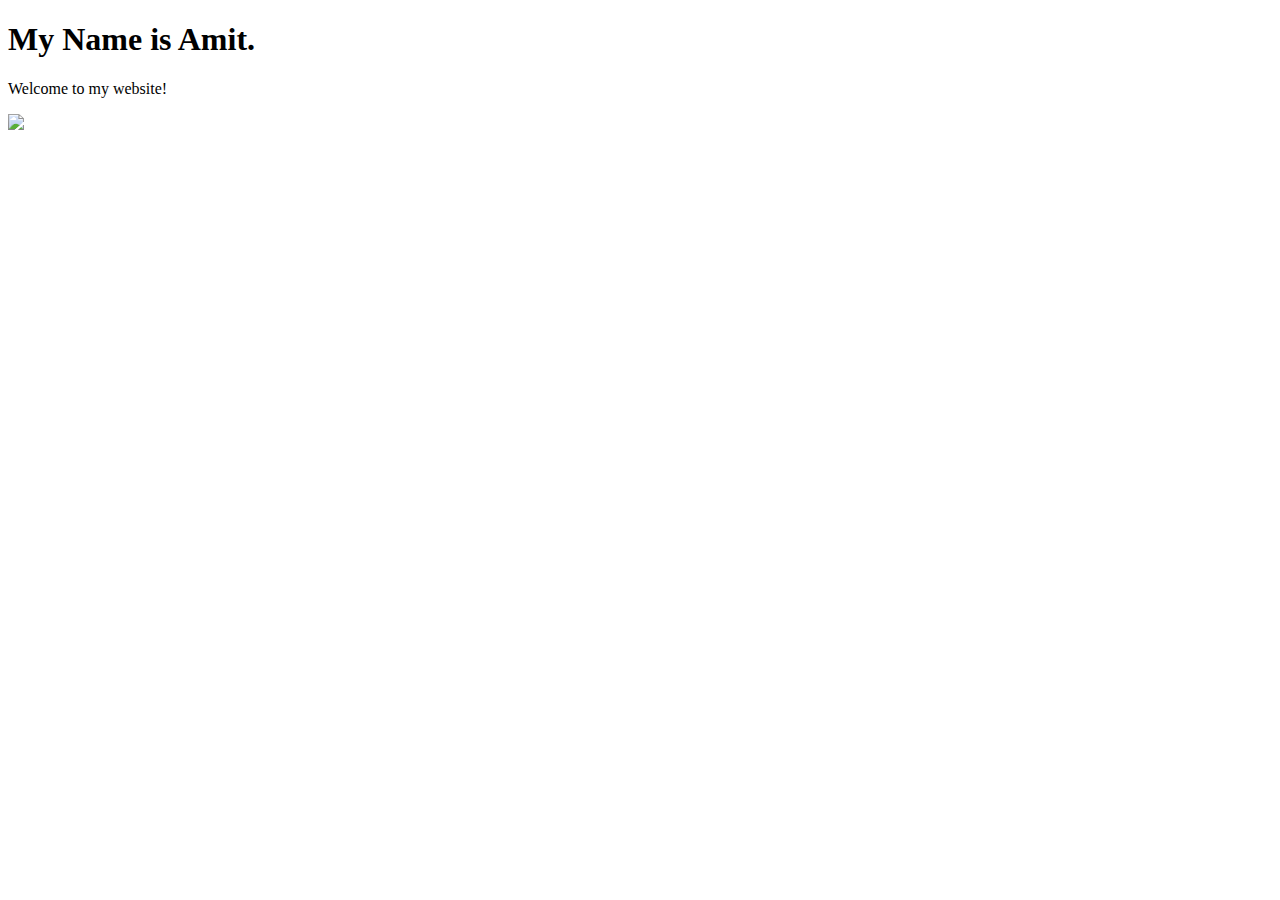
==== index.html @ 4e66e0dc "Create index.html" ====
<!DOCTYPE html>

<html>

<body>
  <h1>My Name is Amit.</h1>
  <p>Welcome to my website!</p>
  <img src="https://content.codecademy.com/articles/github-pages-via-web-app/happy-ice-cream.gif" />
</body>

</html>
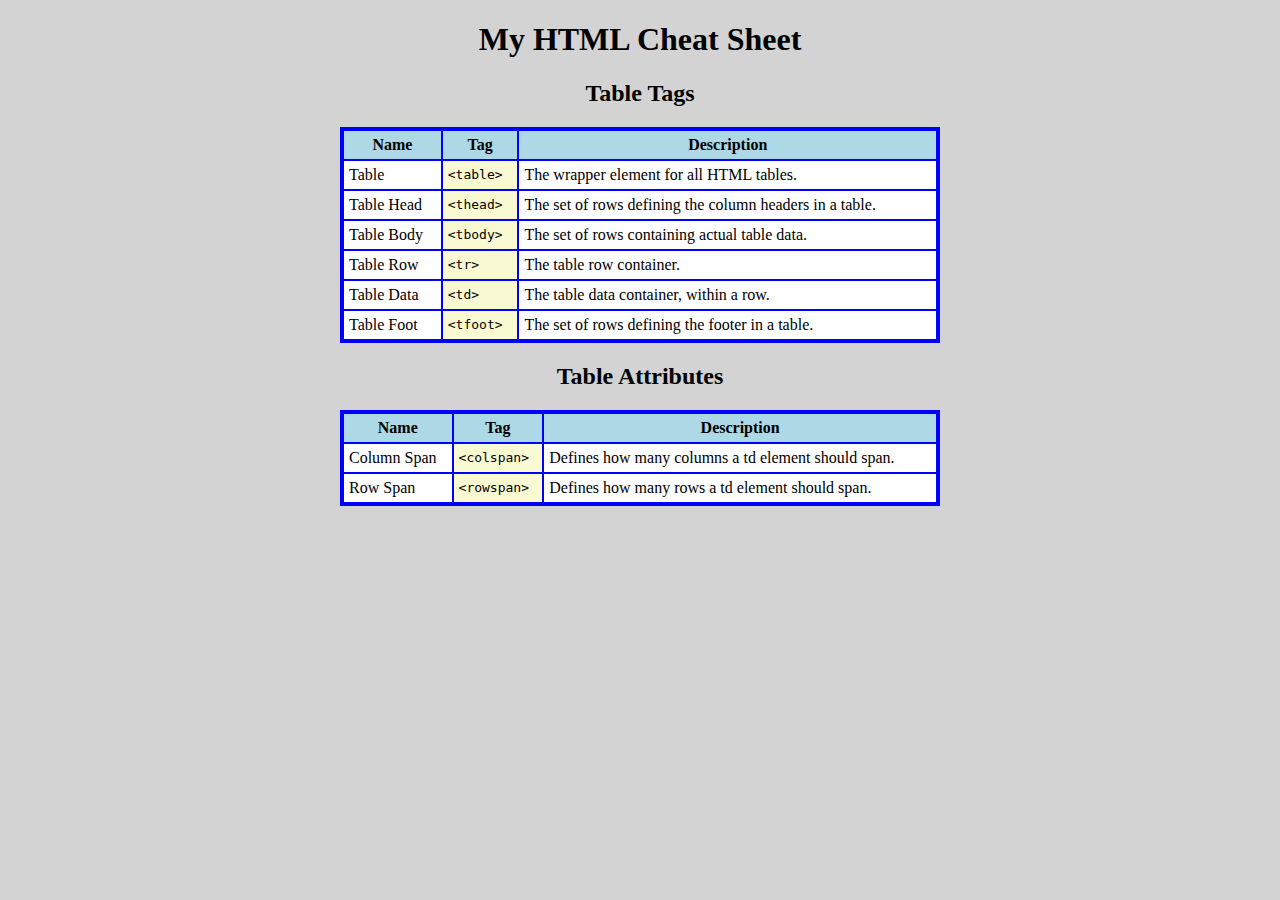
==== commit babe316c: "Rename index1.html to index.html" ====
--- a/index.html
+++ b/index.html
@@ -1,11 +1,87 @@
 <!DOCTYPE html>
-
 <html>
 
+
+
+<head>
+    <title>Cheat Sheet</title>
+    <link href="./styles.css" type="text/css" rel="stylesheet">
+</head>
+
+<div class="container">
+
 <body>
-  <h1>My Name is Amit.</h1>
-  <p>Welcome to my website!</p>
-  <img src="https://content.codecademy.com/articles/github-pages-via-web-app/happy-ice-cream.gif" />
+        <h1>My HTML Cheat Sheet</h1>
+        <h2>Table Tags</h2>
+
+<table>
+    <thead>
+        <tr>
+            <th span="col">Name</th>
+            <th span="col">Tag</th>
+            <th span="col">Description</th>
+        </tr>    
+    </thead>
+    <tbody>
+        <tr>
+            <td>Table</td>
+            <td class="tag">&lt;table&gt</td>
+            <td>The wrapper element for all HTML tables.</td>
+        </tr>
+        <tr>
+            <td>Table Head</td>
+            <td class="tag">&lt;thead&gt</td>
+            <td>The set of rows defining the column headers in a table.</td>
+        </tr>
+        <tr>
+            <td>Table Body</td>
+            <td class="tag">&lt;tbody&gt</td>
+            <td>The set of rows containing actual table data.</td>
+        </tr>
+        <tr>
+            <td>Table Row</td>
+            <td class="tag">&lt;tr&gt</td>
+            <td>The table row container.</td>
+        </tr>
+        <tr>
+            <td>Table Data</td>
+            <td class="tag">&lt;td&gt</td>
+            <td>The table data container, within a row.</td>
+        </tr>
+        <tr>
+            <td>Table Foot</td>
+            <td class="tag">&lt;tfoot&gt</td>
+            <td>The set of rows defining the footer in a table.</td>
+        </tr>
+    </tbody>
+</table>
+
+<h2>Table Attributes</h2>
+
+<table>
+    <thead>
+    <tr>
+        <th>Name</th>
+        <th>Tag</th>
+        <th>Description</th>
+    </tr>
+    </thead>
+    <tbody>
+        <tr>
+            <td>Column Span</td>
+            <td class="tag">&lt;colspan&gt</td>
+            <td>Defines how many columns a td element should span.</td>
+        </tr>
+        <tr>
+            <td>Row Span</td>
+            <td class="tag">&lt;rowspan&gt</td>
+            <td>Defines how many rows a td element should span.</td>
+        </tr>
+    </tbody>
+</table>
+
+</div>
+
 </body>
 
 </html>
--- a/styles.css
+++ b/styles.css
@@ -0,0 +1,33 @@
+* {
+    background-color: lightgray;
+    font-family: Georgia, 'Times New Roman', Times, serif;
+}
+
+h1, h2 {
+    text-align: center;
+}
+
+td {
+    margin: 0;
+    text-align: left;
+    background-color: white;
+    padding: 5px;
+}
+
+table {
+    position: relative;
+    width: 600px;
+    margin: 0 auto;
+    background-color: blue;
+    padding: 2px;
+}
+
+th {
+    background-color: lightblue;
+    padding: 5px;
+}
+
+.tag {
+    font-family: monospace;  
+    background-color: lightgoldenrodyellow;  
+}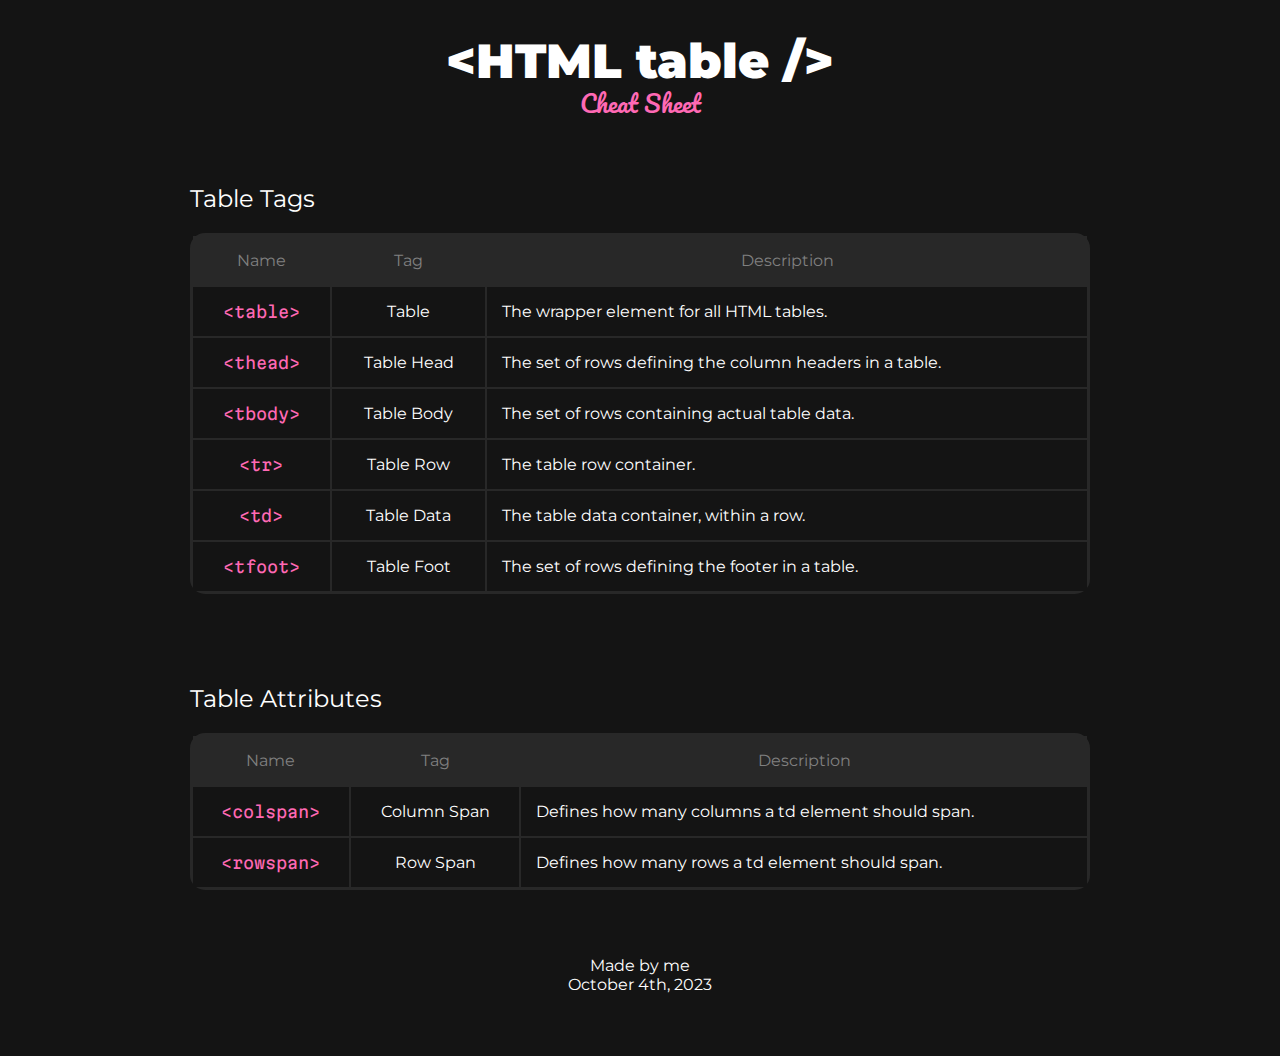
==== commit eaec0143: "Add files via upload" ====
--- a/index.html
+++ b/index.html
@@ -6,12 +6,16 @@
 <head>
     <title>Cheat Sheet</title>
     <link href="./styles.css" type="text/css" rel="stylesheet">
+    <link rel="preconnect" href="https://fonts.googleapis.com">
+    <link rel="preconnect" href="https://fonts.gstatic.com" crossorigin>
+    <link href="https://fonts.googleapis.com/css2?family=Martian+Mono&family=Montserrat:wght@400;900&family=Pacifico&family=Work+Sans:wght@400;500;800&display=swap" rel="stylesheet">
 </head>
 
 <div class="container">
 
 <body>
-        <h1>My HTML Cheat Sheet</h1>
+        <h1>&lt;HTML table /&gt</h1>
+        <h2 class="CheatSheet">Cheat Sheet</h2>
         <h2>Table Tags</h2>
 
 <table>
@@ -24,37 +28,39 @@
     </thead>
     <tbody>
         <tr>
+            <td class="tag">&lt;table&gt</td>
             <td>Table</td>
-            <td class="tag">&lt;table&gt</td>
-            <td>The wrapper element for all HTML tables.</td>
+            <td class="description">The wrapper element for all HTML tables.</td>
         </tr>
         <tr>
+            <td class="tag">&lt;thead&gt</td>
             <td>Table Head</td>
-            <td class="tag">&lt;thead&gt</td>
-            <td>The set of rows defining the column headers in a table.</td>
+            <td class="description">The set of rows defining the column headers in a table.</td>
         </tr>
         <tr>
+            <td class="tag">&lt;tbody&gt</td>
             <td>Table Body</td>
-            <td class="tag">&lt;tbody&gt</td>
-            <td>The set of rows containing actual table data.</td>
+            <td class="description">The set of rows containing actual table data.</td>
         </tr>
         <tr>
+            <td class="tag">&lt;tr&gt</td>
             <td>Table Row</td>
-            <td class="tag">&lt;tr&gt</td>
-            <td>The table row container.</td>
+            <td class="description">The table row container.</td>
         </tr>
         <tr>
+            <td class="tag">&lt;td&gt</td>
             <td>Table Data</td>
-            <td class="tag">&lt;td&gt</td>
-            <td>The table data container, within a row.</td>
+            <td class="description">The table data container, within a row.</td>
         </tr>
         <tr>
+            <td class="tag">&lt;tfoot&gt</td>
             <td>Table Foot</td>
-            <td class="tag">&lt;tfoot&gt</td>
-            <td>The set of rows defining the footer in a table.</td>
+            <td class="description">The set of rows defining the footer in a table.</td>
         </tr>
     </tbody>
 </table>
+
+<div class="space"></div>
 
 <h2>Table Attributes</h2>
 
@@ -68,14 +74,14 @@
     </thead>
     <tbody>
         <tr>
+            <td class="tag">&lt;colspan&gt</td>
             <td>Column Span</td>
-            <td class="tag">&lt;colspan&gt</td>
-            <td>Defines how many columns a td element should span.</td>
+            <td class="description">Defines how many columns a td element should span.</td>
         </tr>
         <tr>
+            <td class="tag">&lt;rowspan&gt</td>
             <td>Row Span</td>
-            <td class="tag">&lt;rowspan&gt</td>
-            <td>Defines how many rows a td element should span.</td>
+            <td class="description">Defines how many rows a td element should span.</td>
         </tr>
     </tbody>
 </table>
@@ -84,4 +90,10 @@
 
 </body>
 
-</html>
+<footer>
+
+<p>Made by me <br> October 4th, 2023</p>
+
+</footer>
+
+</html>--- a/styles.css
+++ b/styles.css
@@ -1,33 +1,70 @@
 * {
-    background-color: lightgray;
-    font-family: Georgia, 'Times New Roman', Times, serif;
+    background-color: rgb(20,20,20);
+    font-family: Montserrat;
+    color: white;
+    text-align: center;
 }
 
-h1, h2 {
+.container {
+    max-width: 900px;
+    margin: 0 auto;
+}
+
+h1 {
+    font-weight: 900;
+    font-size: xxx-large;
+}
+
+h2 {
+    text-align: left;
+    font-weight: 400;
+}
+
+.CheatSheet {
+    color: hotpink;
     text-align: center;
+    font-family: pacifico;
+    position: relative;
+    top: -40px;
 }
 
 td {
     margin: 0;
-    text-align: left;
-    background-color: white;
-    padding: 5px;
+    padding: 15px;
 }
 
 table {
     position: relative;
-    width: 600px;
+    width: 900px;
     margin: 0 auto;
-    background-color: blue;
-    padding: 2px;
+    background-color: rgb(40,40,40);
+    padding: 1px;
+    border-radius: 15px;
 }
 
 th {
-    background-color: lightblue;
-    padding: 5px;
+    background-color: rgb(40,40,40);
+    padding: 15px;
+    font-weight: 400;
+    color: gray
 }
 
 .tag {
-    font-family: monospace;  
-    background-color: lightgoldenrodyellow;  
+    font-family: Martian Mono, monospace;
+    color: hotpink;
+    font-size: 50;
+}
+
+footer {
+    height: 100px;
+    position: relative;
+    top: 50px;
+}
+
+.space {
+    height: 70px;
+}
+
+.description {
+    text-align: left;
 }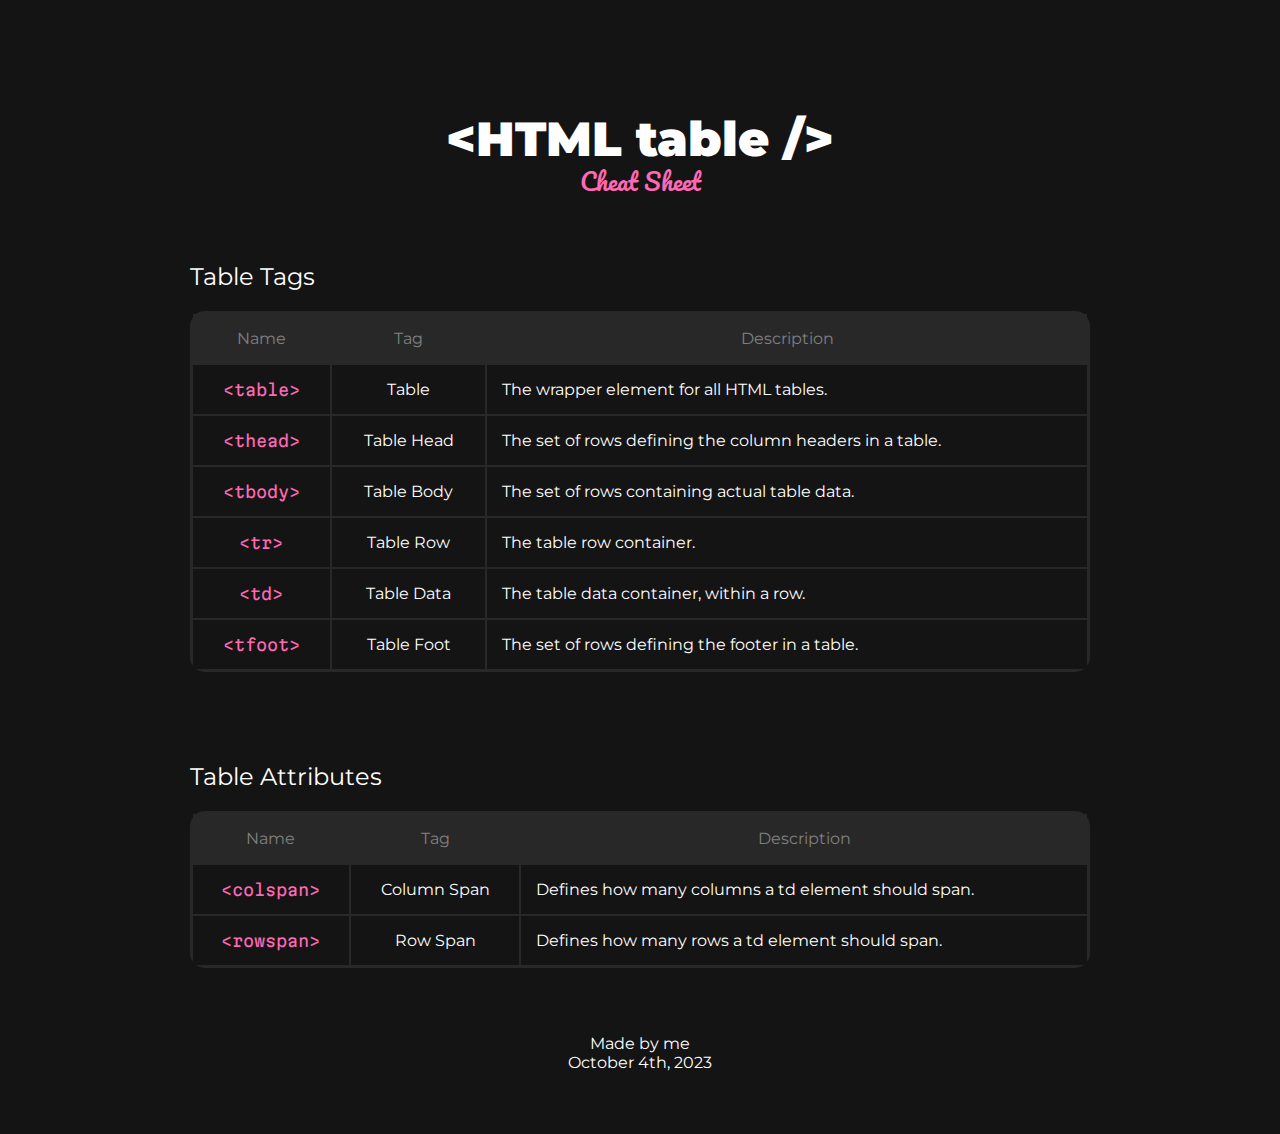
==== commit ebc3c5be: "Update index.html" ====
--- a/index.html
+++ b/index.html
@@ -12,6 +12,8 @@
 </head>
 
 <div class="container">
+        <div class="space"></div>
+
 
 <body>
         <h1>&lt;HTML table /&gt</h1>
@@ -96,4 +98,4 @@
 
 </footer>
 
-</html>+</html>
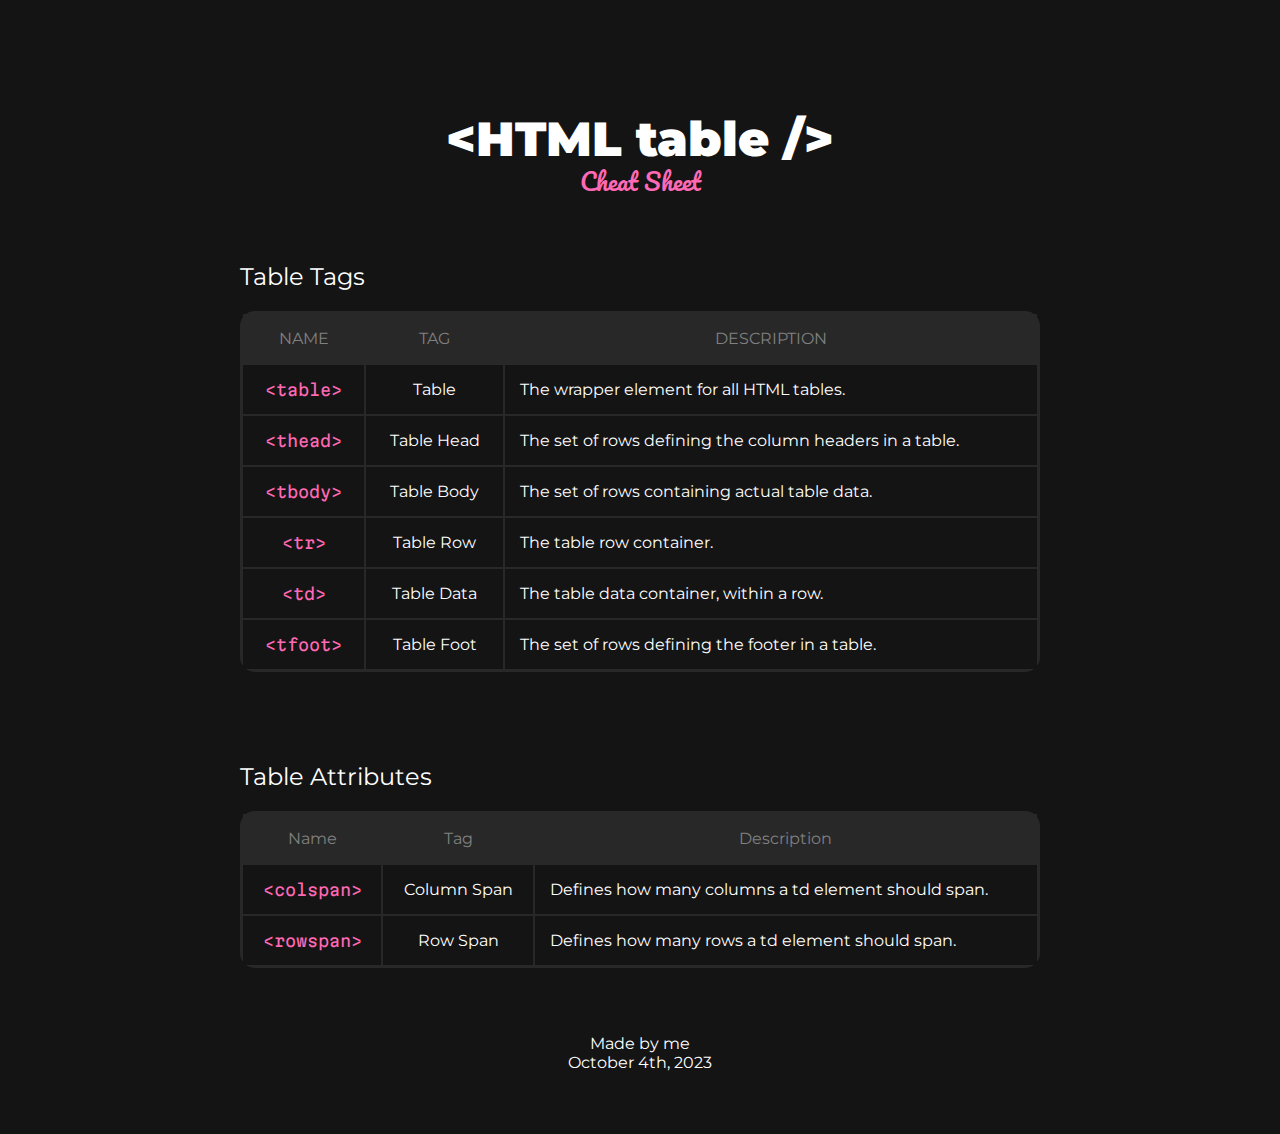
==== commit 616b187a: "Add files via upload" ====
--- a/index.html
+++ b/index.html
@@ -12,8 +12,7 @@
 </head>
 
 <div class="container">
-        <div class="space"></div>
-
+    <div class="space"></div>
 
 <body>
         <h1>&lt;HTML table /&gt</h1>
@@ -23,9 +22,9 @@
 <table>
     <thead>
         <tr>
-            <th span="col">Name</th>
-            <th span="col">Tag</th>
-            <th span="col">Description</th>
+            <th span="col">NAME</th>
+            <th span="col">TAG</th>
+            <th span="col">DESCRIPTION</th>
         </tr>    
     </thead>
     <tbody>
@@ -98,4 +97,4 @@
 
 </footer>
 
-</html>
+</html>--- a/styles.css
+++ b/styles.css
@@ -6,7 +6,7 @@
 }
 
 .container {
-    max-width: 900px;
+    max-width: 800px;
     margin: 0 auto;
 }
 
@@ -35,7 +35,7 @@
 
 table {
     position: relative;
-    width: 900px;
+    width: 800px;
     margin: 0 auto;
     background-color: rgb(40,40,40);
     padding: 1px;
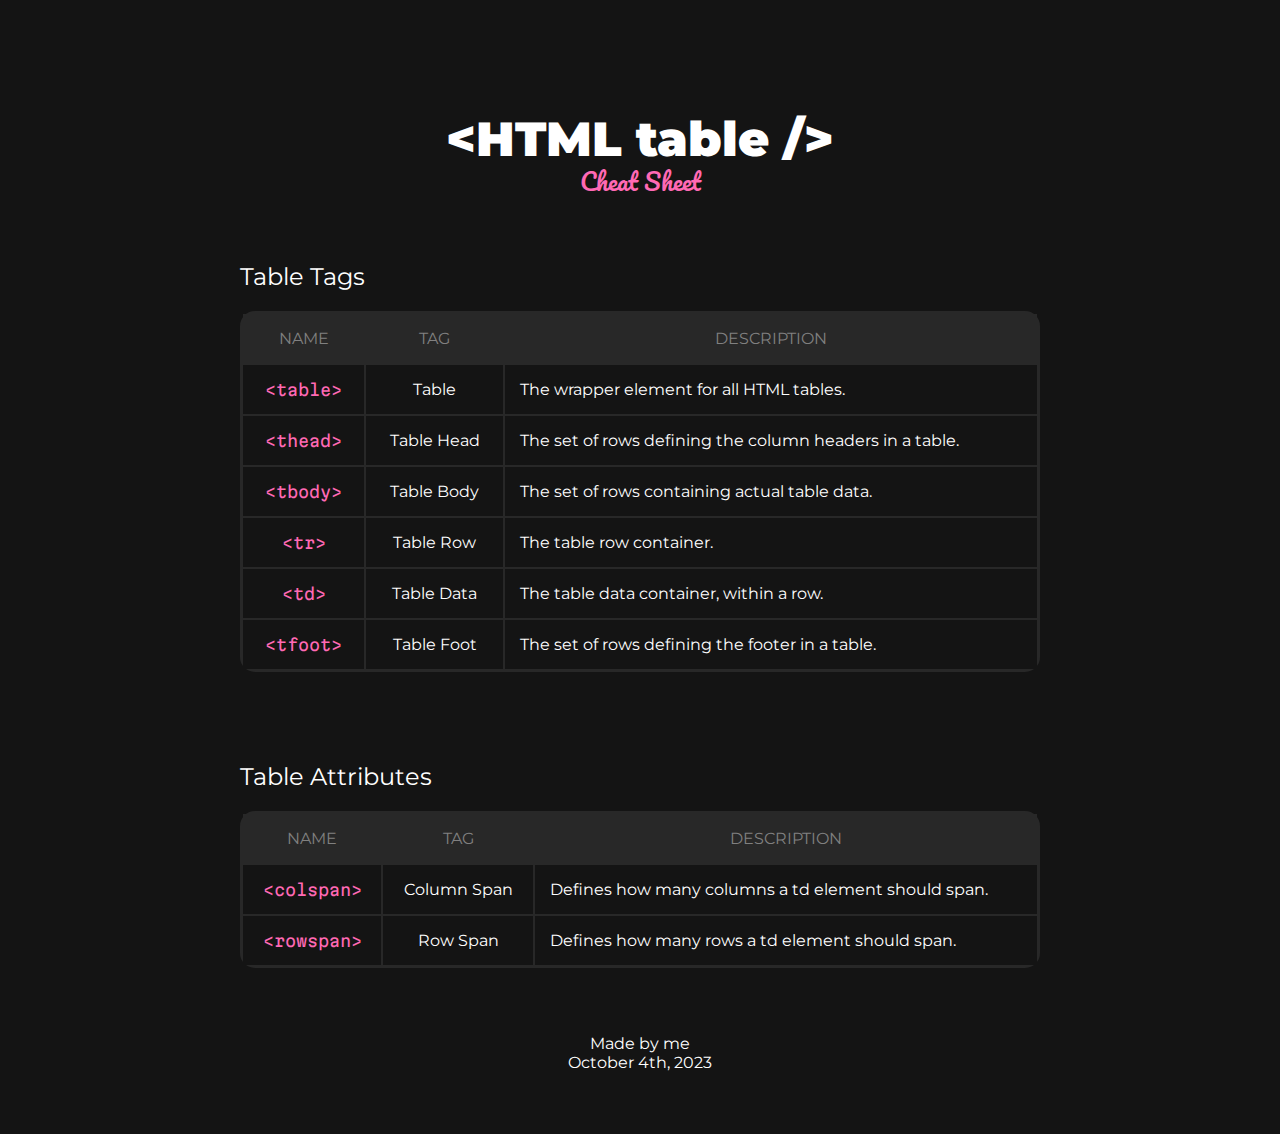
==== commit 3b3e2bf8: "Update index.html" ====
--- a/index.html
+++ b/index.html
@@ -68,9 +68,9 @@
 <table>
     <thead>
     <tr>
-        <th>Name</th>
-        <th>Tag</th>
-        <th>Description</th>
+        <th>NAME</th>
+        <th>TAG</th>
+        <th>DESCRIPTION</th>
     </tr>
     </thead>
     <tbody>
@@ -97,4 +97,4 @@
 
 </footer>
 
-</html>+</html>
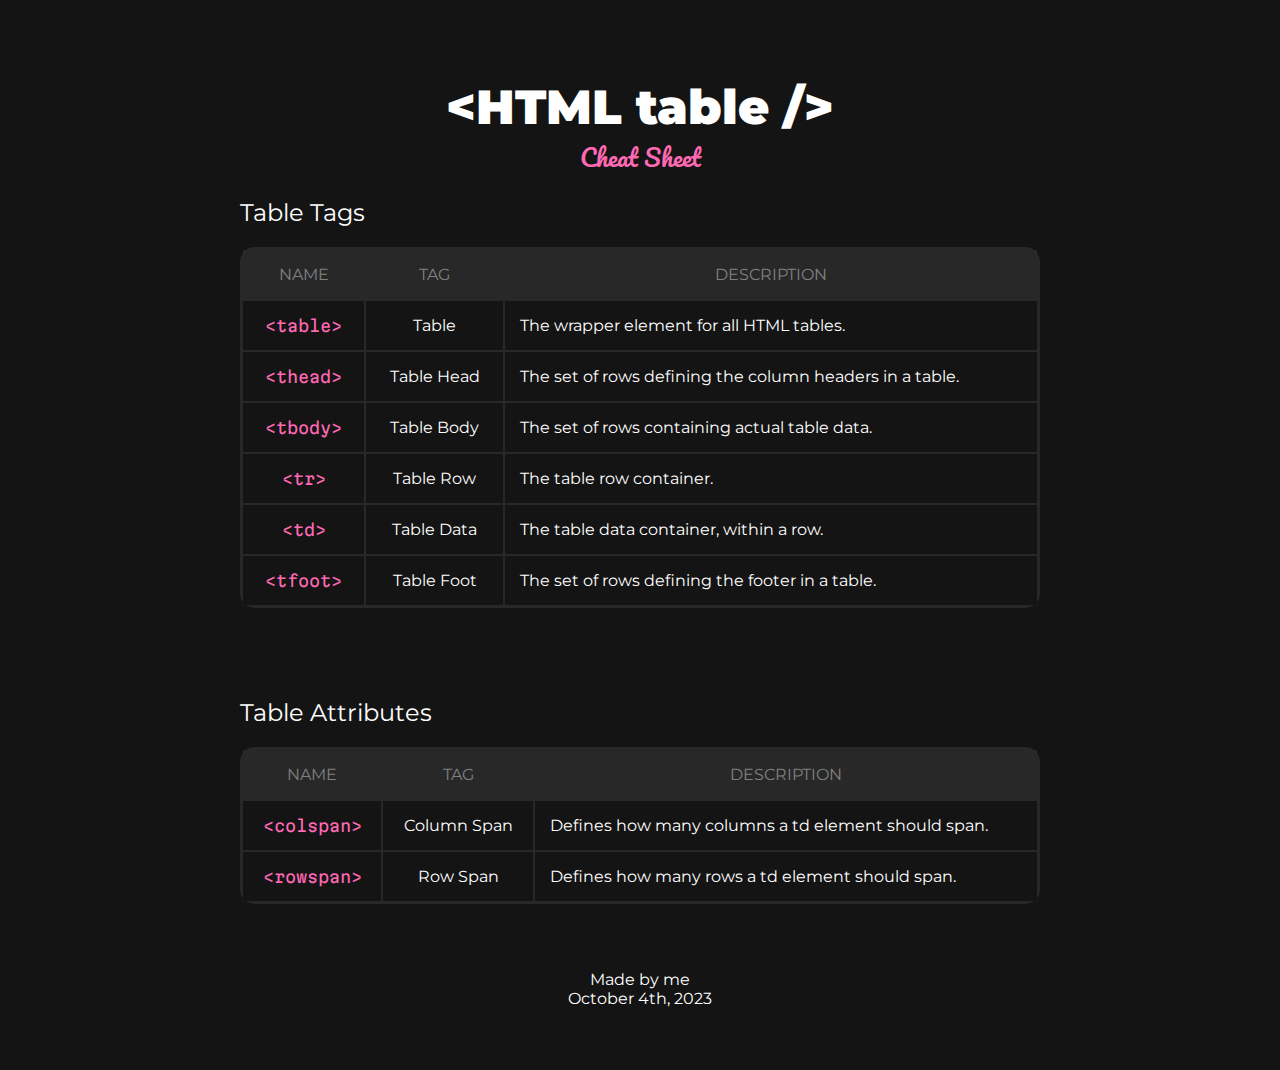
==== commit fcf1e4ec: "Add files via upload" ====
--- a/index.html
+++ b/index.html
@@ -17,6 +17,7 @@
 <body>
         <h1>&lt;HTML table /&gt</h1>
         <h2 class="CheatSheet">Cheat Sheet</h2>
+
         <h2>Table Tags</h2>
 
 <table>
@@ -97,4 +98,4 @@
 
 </footer>
 
-</html>
+</html>--- a/styles.css
+++ b/styles.css
@@ -13,6 +13,7 @@
 h1 {
     font-weight: 900;
     font-size: xxx-large;
+    margin: 0;
 }
 
 h2 {
@@ -24,8 +25,7 @@
     color: hotpink;
     text-align: center;
     font-family: pacifico;
-    position: relative;
-    top: -40px;
+    margin: 0px;
 }
 
 td {
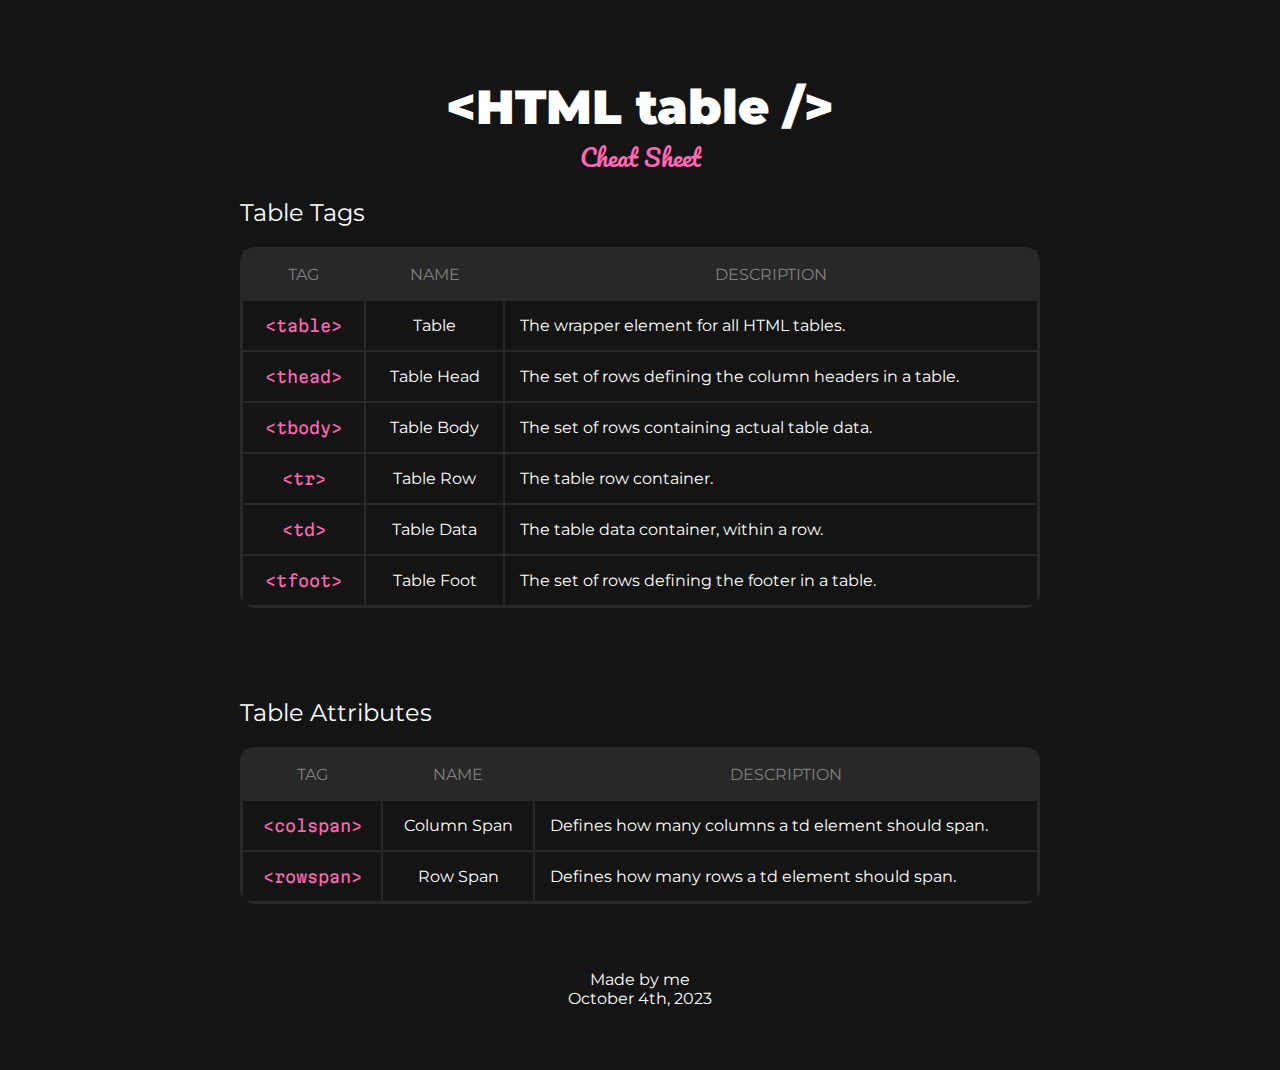
==== commit 55a1bcd4: "Update index.html" ====
--- a/index.html
+++ b/index.html
@@ -23,8 +23,8 @@
 <table>
     <thead>
         <tr>
+            <th span="col">TAG</th>
             <th span="col">NAME</th>
-            <th span="col">TAG</th>
             <th span="col">DESCRIPTION</th>
         </tr>    
     </thead>
@@ -69,8 +69,8 @@
 <table>
     <thead>
     <tr>
+        <th>TAG</th>
         <th>NAME</th>
-        <th>TAG</th>
         <th>DESCRIPTION</th>
     </tr>
     </thead>
@@ -98,4 +98,4 @@
 
 </footer>
 
-</html>+</html>
